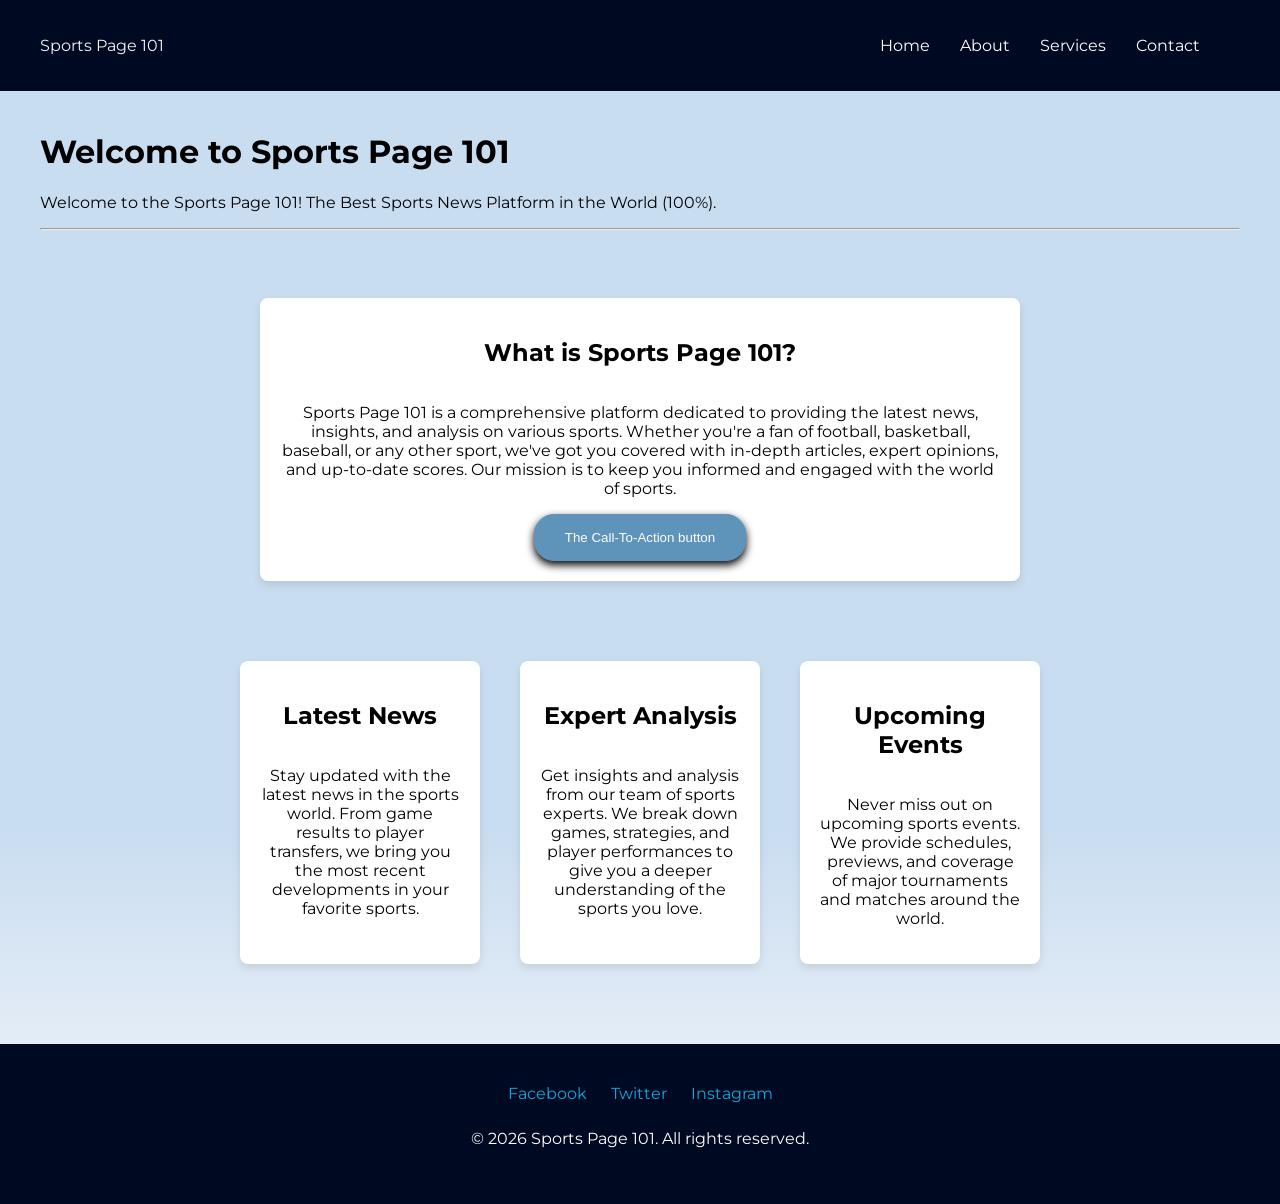
==== html/index.html @ 8d65ed63 "first commit" ====
<!DOCTYPE html>
<html lang="en">
<head>
    <meta charset="UTF-8">
    <meta name="viewport" content="width=device-width, initial-scale=1.0">
    <link rel="stylesheet" href="../css/style.css">
    <link rel="preconnect" href="https://fonts.googleapis.com">
    <link rel="preconnect" href="https://fonts.gstatic.com" crossorigin>
    <link href="https://fonts.googleapis.com/css2?family=Montserrat:ital,wght@0,100..900;1,100..900&display=swap" rel="stylesheet">
    <title>Main Page</title>
</head>
<body>
    <header id="main-header">
        <div class="header-container">
            <div class="header-logo">
                <p>Sports Page 101</p>
            </div>
            <nav class="header-links-container">
                <ul class="header-links">
                    <li><a href="index.html">Home</a></li>
                    <li><a href="about.html">About</a></li>
                    <li><a href="services.html">Services</a></li>
                    <li><a href="contact.html">Contact</a></li>
                </ul>
            </nav>
            <div class="dropdown">
                <button class="dropbtn">
                    Menu
                </button>
                <div class="dropdown-content">
                    <a href="index.html">Home</a>
                    <a href="about.html">About</a>
                    <a href="services.html">Services</a>
                    <a href="contact.html">Contact</a>
                </div>
            </div>
        </div>
    </header>
    
    <main>
        <div class="main-container">
            <div>
                <h1>Welcome to Sports Page 101</h1>
                <div class="introduction-description">
                    <!-- This is a placeholder, someday This will change to introduce our page better -->
                    <!-- Btw use word wrap (Alt+Z) to make one line long text to short multiple line text -->
                    <p>Welcome to the Sports Page 101! The Best Sports News Platform in the World (100%). </p>
                </div>
            </div>
            <hr>
            <div class="featured-section">
                <div class="featured-intro-to-page">
                    <div class="card">
                        <h2>What is Sports Page 101?</h2>
                        <p>Sports Page 101 is a comprehensive platform dedicated to providing the latest news, insights, and analysis on various sports. Whether you're a fan of football, basketball, baseball, or any other sport, we've got you covered with in-depth articles, expert opinions, and up-to-date scores. Our mission is to keep you informed and engaged with the world of sports.</p>
                        <button class="btn">The Call-To-Action button</button>
                    </div>
                </div>
                <div class="line"></div>
                <div class="three-column-section">
                    <!-- These cards are also placeholders -->
                    <div class="card">
                        <h2>Latest News</h2>
                        <p>Stay updated with the latest news in the sports world. From game results to player transfers, we bring you the most recent developments in your favorite sports.</p>
                    </div>
                    <div class="card">
                        <h2>Expert Analysis</h2>
                        <p>Get insights and analysis from our team of sports experts. We break down games, strategies, and player performances to give you a deeper understanding of the sports you love.</p>
                    </div>
                    <div class="card">
                        <h2>Upcoming Events</h2>
                        <p>Never miss out on upcoming sports events. We provide schedules, previews, and coverage of major tournaments and matches around the world.</p>
                    </div>
                </div>
            </div>
        </div>
    </main>
    
    <footer id="main-footer">
        <div class="footer-container">
            <div class="footer-social">
                <a href="#">Facebook</a>
                <a href="#">Twitter</a>
                <a href="#">Instagram</a>
            </div>
            <p>&copy; 2026 Sports Page 101. All rights reserved.</p>
        </div>
    </footer>
</body>
</html>
---- css/style.css ----
/* Colors I Used

Background: #c9ddf1
Header and Footer: #000922
Header and Footer Text : #f3f3f4
Link Text: #0ba9dd
Still thinking where to use this: #5e94ba


*/

body {
    /* background-color: #c9ddf1; */
    background-image: linear-gradient(to bottom, #c9ddf1 0%, #c9ddf1 69%, #f8f8fa 100%);
    font-family: 'Montserrat', sans-serif;
    margin: 0;
    padding: 0;
}

/* ==================================================== */
/* ================== Header Section ================== */
/* ==================================================== */

#main-header {
    background-color: #000922;
    color: #f3f3f4;
    padding: 20px 40px;
    text-align: center;
}

.header-container {
    display: flex;
    justify-content: space-between;
    align-items: center;
}

.header-links-container {
    display: flex;
    align-items: center;
    width: 400px;
    height: 50px;
    justify-content: center;
}

.header-links {
    display: flex;
    list-style-type: none;
    width: 350px;
    padding: 0;
    justify-content: space-around;
}

.header-links li a {
    color: white;
    text-decoration: none;
}

.header-links li a:hover {
    color: #afaffb;
    transition: .3s;
}

#scores {
    width: 100px;
    height: 100px;
}

#news {
    width: 100px;
    height: 100px;
}

#stats {
    width: 100px;
    height: 100px;
}

#highlights {
    width: 100px;
    height: 100px;
}

#schedule {
    width: 100px;
    height: 100px;
}

/* The dropdown container */
.dropdown {
    display: none;
    float: left;
    overflow: hidden;
}

/* Dropdown button */
.dropdown .dropbtn {
    font-size: 16px;
    border: none;
    outline: none;
    color: white;
    padding: 14px 16px;
    background-color: inherit;
    font-family: inherit; /* Important for vertical align on mobile phones */
    margin: 0; /* Important for vertical align on mobile phones */
}

/* Dropdown content (hidden by default) */
.dropdown-content {
    display: none;
    position: absolute;
    background-color: #f9f9f9;
    min-width: 160px;
    box-shadow: 0px 8px 16px 0px rgba(0,0,0,0.2);
    z-index: 1;
}

/* Links inside the dropdown */
.dropdown-content a {
    float: none;
    color: black;
    padding: 12px 16px;
    text-decoration: none;
    display: block;
    text-align: left;
}

/* Add a grey background color to dropdown links on hover */
.dropdown-content a:hover {
    background-color: #ddd;
}

/* Show the dropdown menu on hover */
.dropdown:hover .dropdown-content {
    display: block;
}

/* ==================================================== */
/* ================== Home and Others page Section ================== */
/* ==================================================== */

.main-container {
    max-width: 1200px;
    margin: 0 auto;
    padding: 20px;
}

.main-content {
    padding: 20px;
}

.featured-section {
    padding: 40px 20px;
    text-align: center;
    display: flex;
    flex-wrap: wrap;
    justify-content: center;
}

.featured-intro-to-page {
    width: 100%;
    max-width: 800px;
    margin-bottom: 40px;
    display: flex;
    justify-content: center;
}

.featured-intro-to-page .card {
    width: 100%;
    max-width: 900px;
}

.three-column-section {
    display: flex;
    flex-wrap: wrap;
    justify-content: center;
}

.card {
    display: flex;
    flex-direction: column;
    align-items: center;
    background-color: white;
    border-radius: 8px;
    box-shadow: 0 4px 8px rgba(0, 0, 0, 0.1);
    padding: 20px;
    margin: 20px;
    width: 300px;
    text-align: center;
}

.three-column-section .card {
    width: 200px;
}

/* ==================================================== */
/* ================== Service Page Section ================== */
/* ==================================================== */

.services-list {
    display: flex;
    flex-wrap: wrap;
    justify-content: center;
}

/* ==================================================== */
/* ================== Contact page Section ================== */
/* ==================================================== */

.contact-section {
    display: flex;
    flex-wrap: wrap;
    justify-content: center;
    align-items: center;
}

#contact-details ul {
    list-style-type: none;
    padding: 0;
}

.form {
    display: flex;
    flex-direction: column;
    align-items: center;
}

.input,
.textarea {
    display: block;
    width: 80%;
    padding: 15px 18px;
    margin-bottom: 20px;

    font-family: inherit;
    font-style: 1rem;
    color: #4d4d4d;
    
    border: 0;
    background-color: rgba(36, 36, 36, 0.1);
    border-radius: 5px;
}

.textarea {
    height: 100px;
    resize: none;
}

.input::placeholder,
.textarea::placeholder {
    color: #000000;
}

.btn {
    padding: 15px 30px;
    background-color: #5e94ba;
    border: #5e94ba 0.5px solid;
    color: white;
    border-radius: 20px;
    box-shadow: #000000 0px 4px 8px;
}

.btn:hover {
    background-color: rgb(9, 136, 179);
    border-color: rgb(9, 136, 179);
    box-shadow: #000000 0px 6px 12px;
    transition: .3s;
}

/* ==================================================== */
/* ================== About page Section ================== */
/* ==================================================== */

.about-picture {
    border-radius: 50%;
    max-width: 200px;
    width: 90%;
    height: auto;
}

/* Timeline Container */
.timeline {
    position: relative;
    max-width: 800px;
    margin: 40px auto;
    padding: 20px;
}

/* The vertical line */
.timeline::after {
    content: '';
    position: absolute;
    width: 4px;
    background-color: #333;
    top: 0;
    bottom: 0;
    left: 20px;
    margin-left: -2px;
}

/* Timeline List Reset */
.timeline-list {
    list-style-type: none;
    padding: 0;
}

/* Individual Item */
.timeline-item {
    padding: 10px 40px;
    position: relative;
    background-color: inherit;
    margin-bottom: 30px;
}

/* Content Box */
.timeline-content {
    padding: 20px;
    background-color: white;
    position: relative;
    border-radius: 6px;
    box-shadow: 0 4px 6px rgba(0,0,0,0.1);
}

.timeline-content h3 {
    margin-top: 0;
    color: #5e94ba;
    font-size: 1.2rem;
}

.timeline-content p {
    margin-bottom: 0;
    line-height: 1.5;
}

.timeline-date {
    font-weight: bold;
    display: block;
    margin-bottom: 5px;
}

.timeline-title {
    text-align: center;
    margin: 20px;
    margin-top: 50px;
    padding: 20px;
}

.goal-title {
    margin: 20px;
    margin-top: 50px;
    padding: 20px;
}

.goal-card {
    background-color: white;
    border-radius: 8px;
    box-shadow: 0 4px 8px rgba(0, 0, 0, 0.1);
    padding: 20px;
    margin: 20px;
    margin-bottom: 80px;
}


/* ==================================================== */
/* ================== Footer Section ================== */
/* ==================================================== */

#main-footer {
    background-color: #000922;
    color: white;
    padding: 40px;
    text-align: center;
}

.footer-container {
    display: flex;
    flex-direction: column;
    align-items: center;
}

.footer-social {
    margin-bottom: 10px;
}

.footer-social a {
    color: #0ba9dd;
    text-decoration: none;
    margin: 0 10px;
}

.footer-social a:hover {
    text-decoration: underline;
}


/* ==================================================== */
/* ================== Responsive Section ================== */
/* ==================================================== */

@media only screen and (max-width: 850px) {

    .contact-section {
        flex-direction: column-reverse;
    }

}

@media only screen and (max-width: 769px) {
    

    .header-links-container {
        display: none;
    }

    .dropdown {
        display: block;
    }

}

@media only screen and (max-width: 426px) {

    h1 {
        font-size: 24px; 
    }
    
    h2 {
        font-size: 20px;
    }

    p {
        font-size: 14px;
    }

    a {
        font-size: 14px;
    }
    
    .about-picture {
        width: 60%;
    }

    .timeline-item {
        padding: 0;
    }

    .timeline::after {
        display: none;
    }

    .contact-section {
        padding: 0;
    }

}

@media only screen and (max-width: 376px) {

    .card {
        width: 250px;
    }

}

@media only screen and (max-width: 321px) {

    .card {
        width: 200px;
    }

}
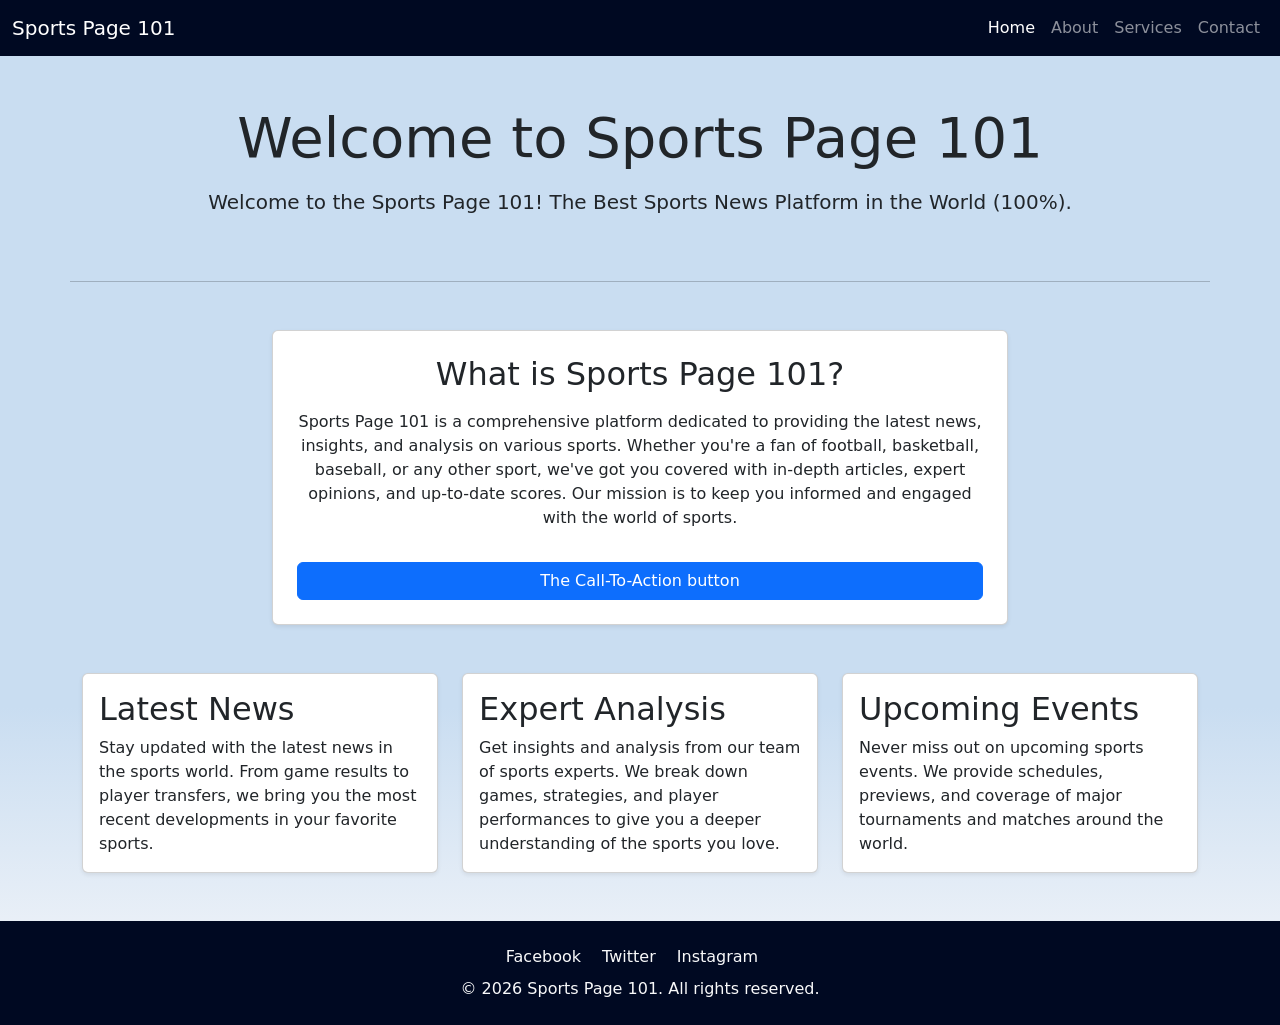
==== commit 16c9e45f: "The project has been updated to have mostly bootstrap elements, majority of css was removed, except " ====
--- a/html/index.html
+++ b/html/index.html
@@ -7,84 +7,97 @@
     <link rel="preconnect" href="https://fonts.googleapis.com">
     <link rel="preconnect" href="https://fonts.gstatic.com" crossorigin>
     <link href="https://fonts.googleapis.com/css2?family=Montserrat:ital,wght@0,100..900;1,100..900&display=swap" rel="stylesheet">
+    <link href="https://cdn.jsdelivr.net/npm/bootstrap@5.3.8/dist/css/bootstrap.min.css" rel="stylesheet" integrity="sha384-sRIl4kxILFvY47J16cr9ZwB07vP4J8+LH7qKQnuqkuIAvNWLzeN8tE5YBujZqJLB" crossorigin="anonymous">
     <title>Main Page</title>
 </head>
 <body>
-    <header id="main-header">
-        <div class="header-container">
-            <div class="header-logo">
-                <p>Sports Page 101</p>
+    <nav class="navbar navbar-expand-lg navbar-dark bg-slightyDarkBlue">
+
+        <div class="container-fluid">
+
+            <a href="#" class="navbar-brand">Sports Page 101</a>
+            <button class="navbar-toggler" type="button" data-bs-toggle="collapse" data-bs-target="#navbarSupportedContent" aria-controls="navbarSupportedContent" aria-expanded="false" aria-label="Toggle navigation">
+                <span class="navbar-toggler-icon"></span>
+            </button>
+            <div class="collapse navbar-collapse" id="navbarSupportedContent">
+                <ul class="navbar-nav ms-auto mb-2 mb-lg-0">
+                    <li class="nav-item">
+                        <a href="index.html" class="nav-link active" aria-current="page">Home</a>
+                    </li>
+                    <li class="nav-item">
+                        <a href="about.html" class="nav-link">About</a>
+                    </li>
+                    <li class="nav-item">
+                        <a href="services.html" class="nav-link">Services</a>
+                    </li>
+                    <li class="nav-item">
+                        <a href="contact.html" class="nav-link">Contact</a>
+                    </li>
+                </ul>
             </div>
-            <nav class="header-links-container">
-                <ul class="header-links">
-                    <li><a href="index.html">Home</a></li>
-                    <li><a href="about.html">About</a></li>
-                    <li><a href="services.html">Services</a></li>
-                    <li><a href="contact.html">Contact</a></li>
-                </ul>
-            </nav>
-            <div class="dropdown">
-                <button class="dropbtn">
-                    Menu
-                </button>
-                <div class="dropdown-content">
-                    <a href="index.html">Home</a>
-                    <a href="about.html">About</a>
-                    <a href="services.html">Services</a>
-                    <a href="contact.html">Contact</a>
+        </div>
+    </nav>
+    
+    <section class="py-5">
+        <div class="container text-center">
+            <h1 class="display-4 fw-normal">Welcome to Sports Page 101</h1>
+            <!-- This is a placeholder, someday This will change to introduce our page better -->
+            <!-- Btw use word wrap (Alt+Z) to make one line long text to short multiple line text -->
+            <p class="lead mt-3">Welcome to the Sports Page 101! The Best Sports News Platform in the World (100%). </p>
+        </div>
+    </section>
+    <hr class="container my-0">
+    <section class="py-5">
+        <div class="container">
+            <div class="row justify-content-center mb-5">
+                <div class="col-lg-8">    
+                    <div class="card shadow-sm p-4 text-center">
+                        <h2 class="mb-3">What is Sports Page 101?</h2>
+                        <p>Sports Page 101 is a comprehensive platform dedicated to providing the latest news, insights, and analysis on various sports. Whether you're a fan of football, basketball, baseball, or any other sport, we've got you covered with in-depth articles, expert opinions, and up-to-date scores. Our mission is to keep you informed and engaged with the world of sports.</p>
+                        <button class="btn btn-primary mt-3">The Call-To-Action button</button>
+                    </div>
                 </div>
             </div>
-        </div>
-    </header>
-    
-    <main>
-        <div class="main-container">
-            <div>
-                <h1>Welcome to Sports Page 101</h1>
-                <div class="introduction-description">
-                    <!-- This is a placeholder, someday This will change to introduce our page better -->
-                    <!-- Btw use word wrap (Alt+Z) to make one line long text to short multiple line text -->
-                    <p>Welcome to the Sports Page 101! The Best Sports News Platform in the World (100%). </p>
-                </div>
-            </div>
-            <hr>
-            <div class="featured-section">
-                <div class="featured-intro-to-page">
-                    <div class="card">
-                        <h2>What is Sports Page 101?</h2>
-                        <p>Sports Page 101 is a comprehensive platform dedicated to providing the latest news, insights, and analysis on various sports. Whether you're a fan of football, basketball, baseball, or any other sport, we've got you covered with in-depth articles, expert opinions, and up-to-date scores. Our mission is to keep you informed and engaged with the world of sports.</p>
-                        <button class="btn">The Call-To-Action button</button>
+
+            <div class="row g-4">
+                <div class="col-md-4">
+                    <div class="card h-100 shadow-sm">
+                        <div class="card-body">
+                            <h2 class="card-title">Latest News</h2>
+                            <p class="card-text">Stay updated with the latest news in the sports world. From game results to player transfers, we bring you the most recent developments in your favorite sports.</p>
+                        </div>
                     </div>
                 </div>
-                <div class="line"></div>
-                <div class="three-column-section">
-                    <!-- These cards are also placeholders -->
-                    <div class="card">
-                        <h2>Latest News</h2>
-                        <p>Stay updated with the latest news in the sports world. From game results to player transfers, we bring you the most recent developments in your favorite sports.</p>
+                <div class="col-md-4">
+                    <div class="card h-100 shadow-sm">
+                        <div class="card-body">
+                            <h2 class="card-title">Expert Analysis</h2>
+                            <p class="card-text">Get insights and analysis from our team of sports experts. We break down games, strategies, and player performances to give you a deeper understanding of the sports you love.</p>
+                        </div>
                     </div>
-                    <div class="card">
-                        <h2>Expert Analysis</h2>
-                        <p>Get insights and analysis from our team of sports experts. We break down games, strategies, and player performances to give you a deeper understanding of the sports you love.</p>
-                    </div>
-                    <div class="card">
-                        <h2>Upcoming Events</h2>
-                        <p>Never miss out on upcoming sports events. We provide schedules, previews, and coverage of major tournaments and matches around the world.</p>
+                </div>
+                <div class="col-md-4">
+                    <div class="card h-100 shadow-sm">
+                        <div class="card-body">
+                            <h2 class="card-title">Upcoming Events</h2>
+                            <p class="card-text">Never miss out on upcoming sports events. We provide schedules, previews, and coverage of major tournaments and matches around the world.</p>
+                        </div>
                     </div>
                 </div>
             </div>
         </div>
-    </main>
+    </section>
     
-    <footer id="main-footer">
-        <div class="footer-container">
-            <div class="footer-social">
-                <a href="#">Facebook</a>
-                <a href="#">Twitter</a>
-                <a href="#">Instagram</a>
+    <footer class="bg-slightyDarkBlue text-light py-4">
+        <div class="container text-center">
+            <div class="mb-2">
+                <a href="#" class="text-light me-3 text-decoration-none">Facebook</a>
+                <a href="#" class="text-light me-3 text-decoration-none">Twitter</a>
+                <a href="#" class="text-light me-3 text-decoration-none">Instagram</a>
             </div>
-            <p>&copy; 2026 Sports Page 101. All rights reserved.</p>
+            <p class="mb-0">&copy; 2026 Sports Page 101. All rights reserved.</p>
         </div>
     </footer>
+    <script src="https://cdn.jsdelivr.net/npm/bootstrap@5.3.8/dist/js/bootstrap.bundle.min.js" integrity="sha384-FKyoEForCGlyvwx9Hj09JcYn3nv7wiPVlz7YYwJrWVcXK/BmnVDxM+D2scQbITxI" crossorigin="anonymous"></script>
 </body>
 </html>
--- a/css/style.css
+++ b/css/style.css
@@ -17,254 +17,28 @@
     padding: 0;
 }
 
+
 /* ==================================================== */
-/* ================== Header Section ================== */
+/* ========= Bootstrap custom element Section ========= */
 /* ==================================================== */
 
-#main-header {
-    background-color: #000922;
-    color: #f3f3f4;
-    padding: 20px 40px;
-    text-align: center;
+.bg-slightyDarkBlue {
+    background-color:#000922;
 }
 
-.header-container {
-    display: flex;
-    justify-content: space-between;
-    align-items: center;
-}
 
-.header-links-container {
-    display: flex;
-    align-items: center;
-    width: 400px;
-    height: 50px;
-    justify-content: center;
-}
+/* ==================================================== */
+/* =============== Miscellaneous Section ============== */
+/* ==================================================== */
 
-.header-links {
-    display: flex;
-    list-style-type: none;
-    width: 350px;
-    padding: 0;
-    justify-content: space-around;
-}
-
-.header-links li a {
-    color: white;
-    text-decoration: none;
-}
-
-.header-links li a:hover {
-    color: #afaffb;
-    transition: .3s;
-}
-
-#scores {
+.service-images {
     width: 100px;
     height: 100px;
-}
-
-#news {
-    width: 100px;
-    height: 100px;
-}
-
-#stats {
-    width: 100px;
-    height: 100px;
-}
-
-#highlights {
-    width: 100px;
-    height: 100px;
-}
-
-#schedule {
-    width: 100px;
-    height: 100px;
-}
-
-/* The dropdown container */
-.dropdown {
-    display: none;
-    float: left;
-    overflow: hidden;
-}
-
-/* Dropdown button */
-.dropdown .dropbtn {
-    font-size: 16px;
-    border: none;
-    outline: none;
-    color: white;
-    padding: 14px 16px;
-    background-color: inherit;
-    font-family: inherit; /* Important for vertical align on mobile phones */
-    margin: 0; /* Important for vertical align on mobile phones */
-}
-
-/* Dropdown content (hidden by default) */
-.dropdown-content {
-    display: none;
-    position: absolute;
-    background-color: #f9f9f9;
-    min-width: 160px;
-    box-shadow: 0px 8px 16px 0px rgba(0,0,0,0.2);
-    z-index: 1;
-}
-
-/* Links inside the dropdown */
-.dropdown-content a {
-    float: none;
-    color: black;
-    padding: 12px 16px;
-    text-decoration: none;
-    display: block;
-    text-align: left;
-}
-
-/* Add a grey background color to dropdown links on hover */
-.dropdown-content a:hover {
-    background-color: #ddd;
-}
-
-/* Show the dropdown menu on hover */
-.dropdown:hover .dropdown-content {
-    display: block;
-}
-
-/* ==================================================== */
-/* ================== Home and Others page Section ================== */
-/* ==================================================== */
-
-.main-container {
-    max-width: 1200px;
-    margin: 0 auto;
-    padding: 20px;
-}
-
-.main-content {
-    padding: 20px;
-}
-
-.featured-section {
-    padding: 40px 20px;
-    text-align: center;
-    display: flex;
-    flex-wrap: wrap;
-    justify-content: center;
-}
-
-.featured-intro-to-page {
-    width: 100%;
-    max-width: 800px;
-    margin-bottom: 40px;
-    display: flex;
-    justify-content: center;
-}
-
-.featured-intro-to-page .card {
-    width: 100%;
-    max-width: 900px;
-}
-
-.three-column-section {
-    display: flex;
-    flex-wrap: wrap;
-    justify-content: center;
-}
-
-.card {
-    display: flex;
-    flex-direction: column;
-    align-items: center;
-    background-color: white;
-    border-radius: 8px;
-    box-shadow: 0 4px 8px rgba(0, 0, 0, 0.1);
-    padding: 20px;
-    margin: 20px;
-    width: 300px;
-    text-align: center;
-}
-
-.three-column-section .card {
-    width: 200px;
-}
-
-/* ==================================================== */
-/* ================== Service Page Section ================== */
-/* ==================================================== */
-
-.services-list {
-    display: flex;
-    flex-wrap: wrap;
-    justify-content: center;
 }
 
 /* ==================================================== */
 /* ================== Contact page Section ================== */
 /* ==================================================== */
-
-.contact-section {
-    display: flex;
-    flex-wrap: wrap;
-    justify-content: center;
-    align-items: center;
-}
-
-#contact-details ul {
-    list-style-type: none;
-    padding: 0;
-}
-
-.form {
-    display: flex;
-    flex-direction: column;
-    align-items: center;
-}
-
-.input,
-.textarea {
-    display: block;
-    width: 80%;
-    padding: 15px 18px;
-    margin-bottom: 20px;
-
-    font-family: inherit;
-    font-style: 1rem;
-    color: #4d4d4d;
-    
-    border: 0;
-    background-color: rgba(36, 36, 36, 0.1);
-    border-radius: 5px;
-}
-
-.textarea {
-    height: 100px;
-    resize: none;
-}
-
-.input::placeholder,
-.textarea::placeholder {
-    color: #000000;
-}
-
-.btn {
-    padding: 15px 30px;
-    background-color: #5e94ba;
-    border: #5e94ba 0.5px solid;
-    color: white;
-    border-radius: 20px;
-    box-shadow: #000000 0px 4px 8px;
-}
-
-.btn:hover {
-    background-color: rgb(9, 136, 179);
-    border-color: rgb(9, 136, 179);
-    box-shadow: #000000 0px 6px 12px;
-    transition: .3s;
-}
 
 /* ==================================================== */
 /* ================== About page Section ================== */
@@ -297,100 +71,11 @@
     margin-left: -2px;
 }
 
-/* Timeline List Reset */
-.timeline-list {
-    list-style-type: none;
-    padding: 0;
-}
-
-/* Individual Item */
-.timeline-item {
-    padding: 10px 40px;
-    position: relative;
-    background-color: inherit;
-    margin-bottom: 30px;
-}
-
-/* Content Box */
-.timeline-content {
-    padding: 20px;
-    background-color: white;
-    position: relative;
-    border-radius: 6px;
-    box-shadow: 0 4px 6px rgba(0,0,0,0.1);
-}
-
-.timeline-content h3 {
-    margin-top: 0;
-    color: #5e94ba;
-    font-size: 1.2rem;
-}
-
-.timeline-content p {
-    margin-bottom: 0;
-    line-height: 1.5;
-}
-
 .timeline-date {
     font-weight: bold;
     display: block;
     margin-bottom: 5px;
 }
-
-.timeline-title {
-    text-align: center;
-    margin: 20px;
-    margin-top: 50px;
-    padding: 20px;
-}
-
-.goal-title {
-    margin: 20px;
-    margin-top: 50px;
-    padding: 20px;
-}
-
-.goal-card {
-    background-color: white;
-    border-radius: 8px;
-    box-shadow: 0 4px 8px rgba(0, 0, 0, 0.1);
-    padding: 20px;
-    margin: 20px;
-    margin-bottom: 80px;
-}
-
-
-/* ==================================================== */
-/* ================== Footer Section ================== */
-/* ==================================================== */
-
-#main-footer {
-    background-color: #000922;
-    color: white;
-    padding: 40px;
-    text-align: center;
-}
-
-.footer-container {
-    display: flex;
-    flex-direction: column;
-    align-items: center;
-}
-
-.footer-social {
-    margin-bottom: 10px;
-}
-
-.footer-social a {
-    color: #0ba9dd;
-    text-decoration: none;
-    margin: 0 10px;
-}
-
-.footer-social a:hover {
-    text-decoration: underline;
-}
-
 
 /* ==================================================== */
 /* ================== Responsive Section ================== */
@@ -455,16 +140,16 @@
 
 @media only screen and (max-width: 376px) {
 
-    .card {
+    /* .card {
         width: 250px;
-    }
+    } */
 
 }
 
 @media only screen and (max-width: 321px) {
-
+/* 
     .card {
         width: 200px;
-    }
+    } */
 
 }
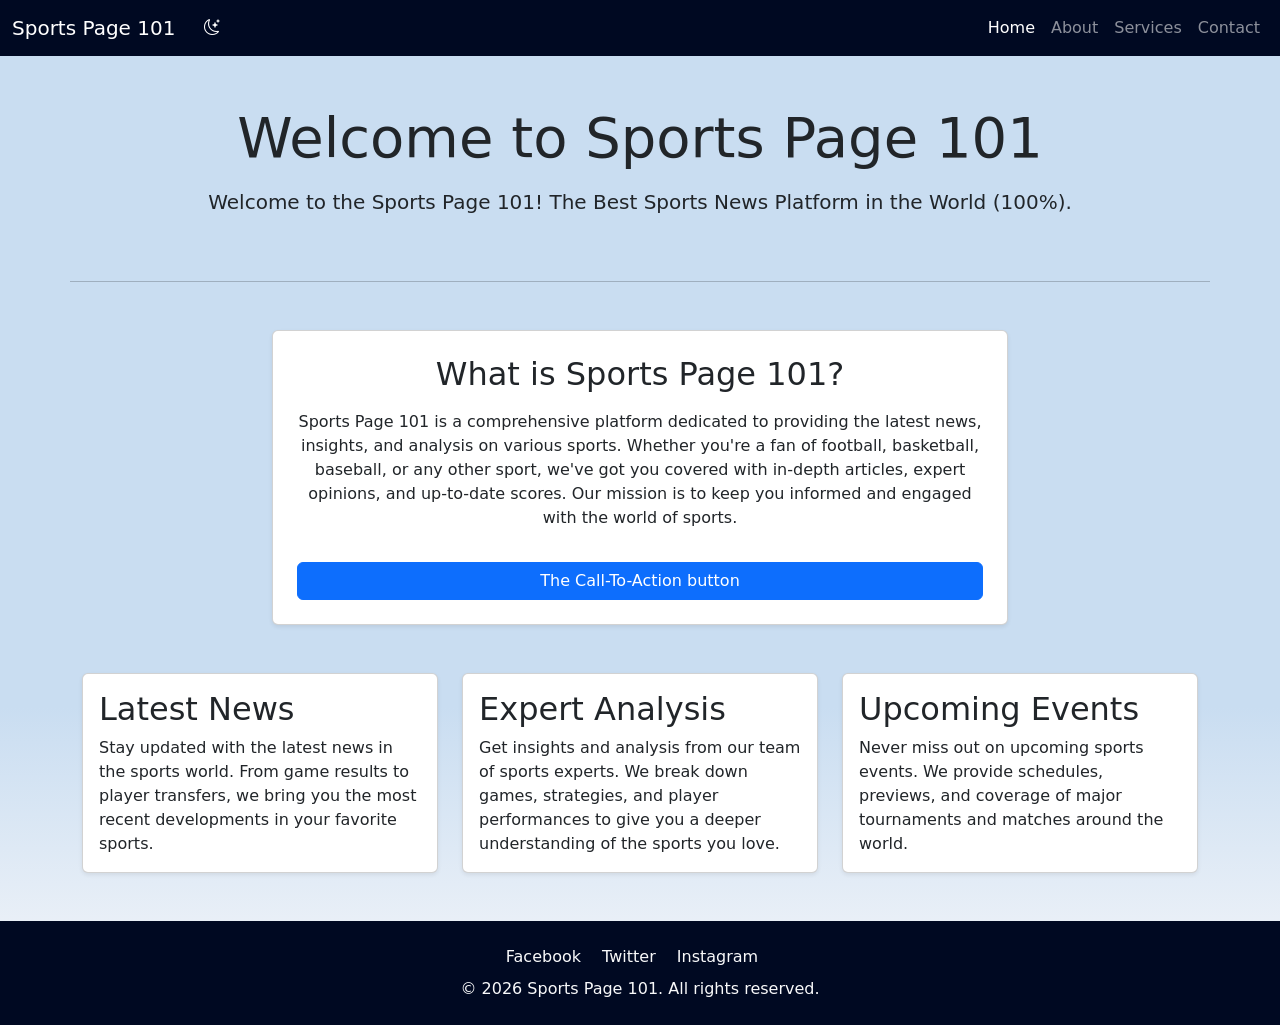
==== commit 29b49c57: "added dark mode + extra, and did header and footer tasks" ====
--- a/html/index.html
+++ b/html/index.html
@@ -8,6 +8,7 @@
     <link rel="preconnect" href="https://fonts.gstatic.com" crossorigin>
     <link href="https://fonts.googleapis.com/css2?family=Montserrat:ital,wght@0,100..900;1,100..900&display=swap" rel="stylesheet">
     <link href="https://cdn.jsdelivr.net/npm/bootstrap@5.3.8/dist/css/bootstrap.min.css" rel="stylesheet" integrity="sha384-sRIl4kxILFvY47J16cr9ZwB07vP4J8+LH7qKQnuqkuIAvNWLzeN8tE5YBujZqJLB" crossorigin="anonymous">
+    <link rel="stylesheet" href="https://cdn.jsdelivr.net/npm/bootstrap-icons@1.11.3/font/bootstrap-icons.min.css">
     <title>Main Page</title>
 </head>
 <body>
@@ -16,6 +17,7 @@
         <div class="container-fluid">
 
             <a href="#" class="navbar-brand">Sports Page 101</a>
+            <button type="button" class="btn text-white" id="themeToggler"><i class="bi bi-moon-stars" id="dark-mode-icon"></i></button>
             <button class="navbar-toggler" type="button" data-bs-toggle="collapse" data-bs-target="#navbarSupportedContent" aria-controls="navbarSupportedContent" aria-expanded="false" aria-label="Toggle navigation">
                 <span class="navbar-toggler-icon"></span>
             </button>
@@ -91,13 +93,14 @@
     <footer class="bg-slightyDarkBlue text-light py-4">
         <div class="container text-center">
             <div class="mb-2">
-                <a href="#" class="text-light me-3 text-decoration-none">Facebook</a>
-                <a href="#" class="text-light me-3 text-decoration-none">Twitter</a>
-                <a href="#" class="text-light me-3 text-decoration-none">Instagram</a>
+                <a href="#" class="link-light text-decoration-none me-3 link-opacity-75-hover">Facebook</a>
+                <a href="#" class="link-light text-decoration-none me-3 link-opacity-75-hover">Twitter</a>
+                <a href="#" class="link-light text-decoration-none me-3 link-opacity-75-hover">Instagram</a>
             </div>
-            <p class="mb-0">&copy; 2026 Sports Page 101. All rights reserved.</p>
+            <p class="mb-0">&copy; <span id="dynamicDate"></span> Sports Page 101. All rights reserved.</p>
         </div>
     </footer>
     <script src="https://cdn.jsdelivr.net/npm/bootstrap@5.3.8/dist/js/bootstrap.bundle.min.js" integrity="sha384-FKyoEForCGlyvwx9Hj09JcYn3nv7wiPVlz7YYwJrWVcXK/BmnVDxM+D2scQbITxI" crossorigin="anonymous"></script>
+    <script src="../scripts/script-dm-head-foot.js"></script>
 </body>
 </html>
--- a/css/style.css
+++ b/css/style.css
@@ -8,6 +8,10 @@
 
 
 */
+
+*, *::before, *::after {
+    transition: background-color 0.5s ease, color 0.5s ease;
+}
 
 body {
     /* background-color: #c9ddf1; */
@@ -17,7 +21,6 @@
     padding: 0;
 }
 
-
 /* ==================================================== */
 /* ========= Bootstrap custom element Section ========= */
 /* ==================================================== */
@@ -26,6 +29,10 @@
     background-color:#000922;
 }
 
+
+.list-group-item {
+    border: none !important;
+}
 
 /* ==================================================== */
 /* =============== Miscellaneous Section ============== */
@@ -36,9 +43,72 @@
     height: 100px;
 }
 
-/* ==================================================== */
-/* ================== Contact page Section ================== */
-/* ==================================================== */
+.navbar.scrolled {
+    background-color: #5e94ba;
+}
+
+footer div p.mb-0 {
+    display: inline;
+}
+
+#dynamicDate {
+    display: inline;
+}
+
+.hoverEffect {
+    background-color: #5e94ba;
+}
+
+/* =================================================== */
+/* ================ Dark Mode Section ================ */
+/* =================================================== */
+
+.dark-mode {
+    background-color: #000922 !important;
+    background-image: none;
+    color: #f3f3f4;
+}
+
+.dark-mode .navbar.scrolled {
+    background-color: #02195a;
+}
+
+.dark-mode .bg-slightyDarkBlue {
+    background-color: #0c1838;
+}
+
+.dark-mode .hoverEffect {
+    background-color: #02195a;
+}
+
+.dark-mode .card {
+    background-color: #0c1838;
+    color: #f3f3f4;
+    border-color: #2a3a5a;
+}
+
+.dark-mode .text-primary-emphasis {
+    color: #99bbee !important;
+}
+
+.dark-mode .timeline::after {
+    background-color: #f0f0f0;
+}
+
+.dark-mode .form-control {
+    background-color: #02195a;
+    color: #f3f3f4;
+    border-color: #2a3a5a;
+}
+
+.dark-mode .form-control::placeholder {
+    color: #d9e3ff;
+}
+
+.dark-mode .list-group {
+    --bs-list-group-color: #f3f3f4;
+    --bs-list-group-bg: #02195a;
+}
 
 /* ==================================================== */
 /* ================== About page Section ================== */
@@ -77,6 +147,8 @@
     margin-bottom: 5px;
 }
 
+
+
 /* ==================================================== */
 /* ================== Responsive Section ================== */
 /* ==================================================== */
